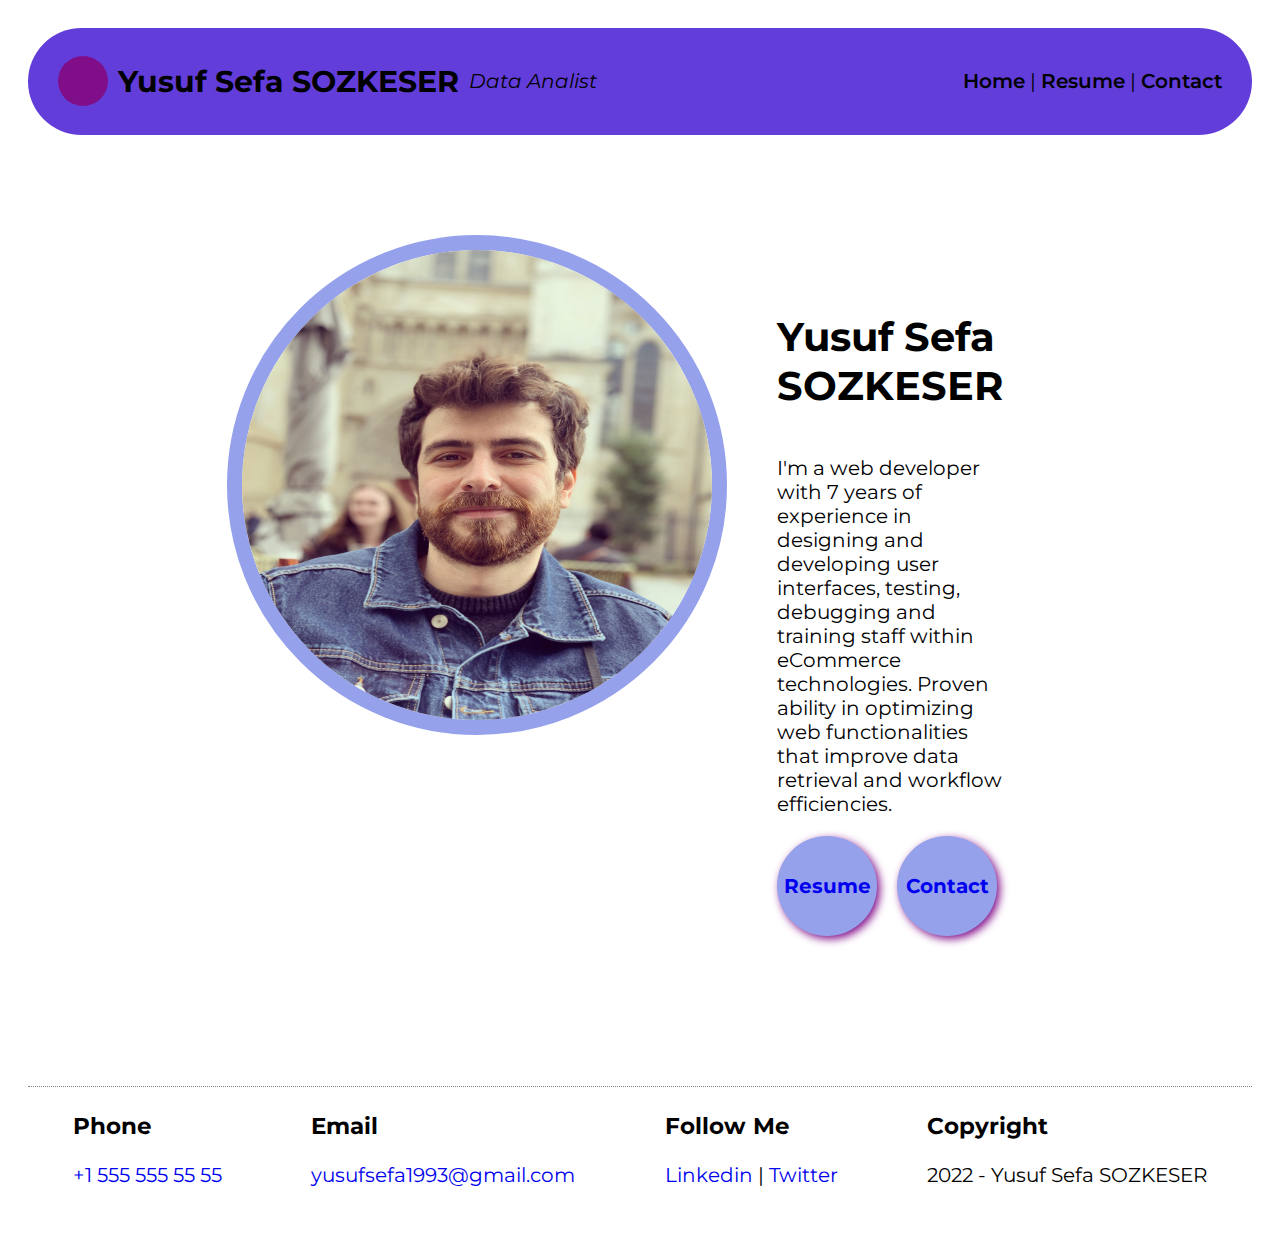
==== index.html @ 6d99f1bb "Version 1" ====
<!DOCTYPE html>
<html lang="en">
  <head>
    <meta charset="UTF-8" />
    <meta http-equiv="X-UA-Compatible" content="IE=edge" />
    <meta name="viewport" content="width=device-width, initial-scale=1.0" />
    <title>Yusuf Sefa SOZKESER - Resume</title>
    <link rel="stylesheet" href="css/style.css" />
  </head>
  <body>

    <!-- PAGE HEADER -->
    <div class="header">
      <div class="title">
        <span></span>
        <h2>Yusuf Sefa SOZKESER</h2>
        <i>Data Analist</i>
      </div>

      <div class="menu">
        <a href="index.html" title="Ana sayfayı aç">Home</a> |
        <a href="resume.html">Resume</a> |
        <a href="contact.html">Contact</a>
      </div>
    </div>
    <!-- PAGE HEADER -->




    <!-- PAGE CONTENT -->
    <div class="content">
      <div class="about">
        <div class="my-photo">
          <img
            src="img/resim.jpg"
            alt="Yusuf Sefa SOZKESER - Kişisel fotoğrafım"
          />
        </div>
        <div class="description">
          <h1>Yusuf Sefa SOZKESER</h1>
          <p>
            I'm a web developer with 7 years of experience in designing and
            developing user interfaces, testing, debugging and training staff
            within eCommerce technologies. Proven ability in optimizing web
            functionalities that improve data retrieval and workflow
            efficiencies.
          </p>
          <div class="toolbar">
            <a href="resume.html">Resume</a><a href="contact.html">Contact</a>
          </div>
        </div>
      </div>
    </div>
    <!-- PAGE CONTENT -->




    <!-- PAGE FOOTER -->
    <div class="footer">
      <div>
        <h3>Phone</h3>
        <p><a href="tel:+15555555555">+1 555 555 55 55</a></p>
      </div>

      <div>
        <h3>Email</h3>
        <p><a href="mailto:yusufsefa1993@gmail.com">yusufsefa1993@gmail.com</a></p>
      </div>

      <div>
        <h3>Follow Me</h3>
        <p>
          <a href="http://linkedin.com/johndoe" target="_blank">Linkedin</a> |
          <a href="http://twitter.com/johndoe" target="_blank">Twitter</a>
        </p>
      </div>

      <div>
        <h3>Copyright</h3>
        <p>2022 - Yusuf Sefa SOZKESER </p>
      </div>
    </div>
    <!-- PAGE FOOTER -->

  </body>
</html>
---- css/style.css ----
@import url("https://fonts.googleapis.com/css2?family=Montserrat:wght@100;200;300;400;500;600;700;800;900&display=swap");

:root {
  --color1: rgb(32, 113, 145);
  --color2: rgb(98, 61, 218);
  --color3: rgb(150, 161, 235);
  --color4: rgb(128, 14, 137);
}

* {
  box-sizing: border-box;
}

body {
  font-family: "Montserrat", sans-serif;
  padding: 20px;
  font-size: 20px;
}

a {
  text-decoration: none;
}

input,
textarea {
  border: 1px solid var(--color1);
  border-radius: 10px;
  padding: 15px;
  width: 100%;
  font-size: 20px;
}

button {
  border: 1px solid var(--color1);
  border-radius: 10px;
  padding: 10px 30px;
  background-color: var(--color2);
  color: white;
  font-size: 25px;
}

.header {
  display: flex;
  justify-content: space-between;
  align-items: center;
  background-color: var(--color2);
  padding: 10px 30px;
  border-radius: 60px;
}

.header .title {
  display: flex;
  align-items: center;
  gap: 10px;
}

.header .menu a {
  font-weight: 600;
  color: black;
}

.content h1 span,
.header span {
  width: 50px;
  height: 50px;
  border-radius: 25px;
  background-color: var(--color4);
}

.content h1 {
  display: flex;
}

.content {
  display: flex;
  flex-direction: column;
  align-items: center;
  padding: 100px;
}

.content .about {
  display: flex;
  justify-content: center;
  width: 70%;
}

.content .about img {
  width: 500px;
  height: 500px;
  border-radius: 250px;
  border: 15px solid var(--color3);
}

.content .description {
  display: flex;
  flex-direction: column;
  justify-content: center;
  padding: 50px;
}

.content .toolbar {
  display: flex;
  gap: 20px;
}

.content .toolbar a {
  background-color: var(--color3);
  width: 100px;
  height: 100px;
  border-radius: 50px;
  display: flex;
  justify-content: center;
  align-items: center;
  font-weight: 700;
  box-shadow: 3px 3px 8px var(--color4);
}

.section {
  width: 60%;
}

.section .card {
  display: flex;
  align-items: center;
  border: 1px solid var(--color3);
  border-radius: 20px;
  padding: 50px;
  margin-bottom: 50px;
  gap: 40px;
  box-shadow: 3px 3px 8px var(--color4);
}

.section .card h2 {
  color: var(--color1);
}

.section .card .left {
  flex: 3;
}

.section .card .right {
  flex: 2;
}

.section .form-row {
  margin-bottom: 20px;
}

.footer {
  display: flex;
  justify-content: space-around;
  border-top: 1px dotted gray;
}
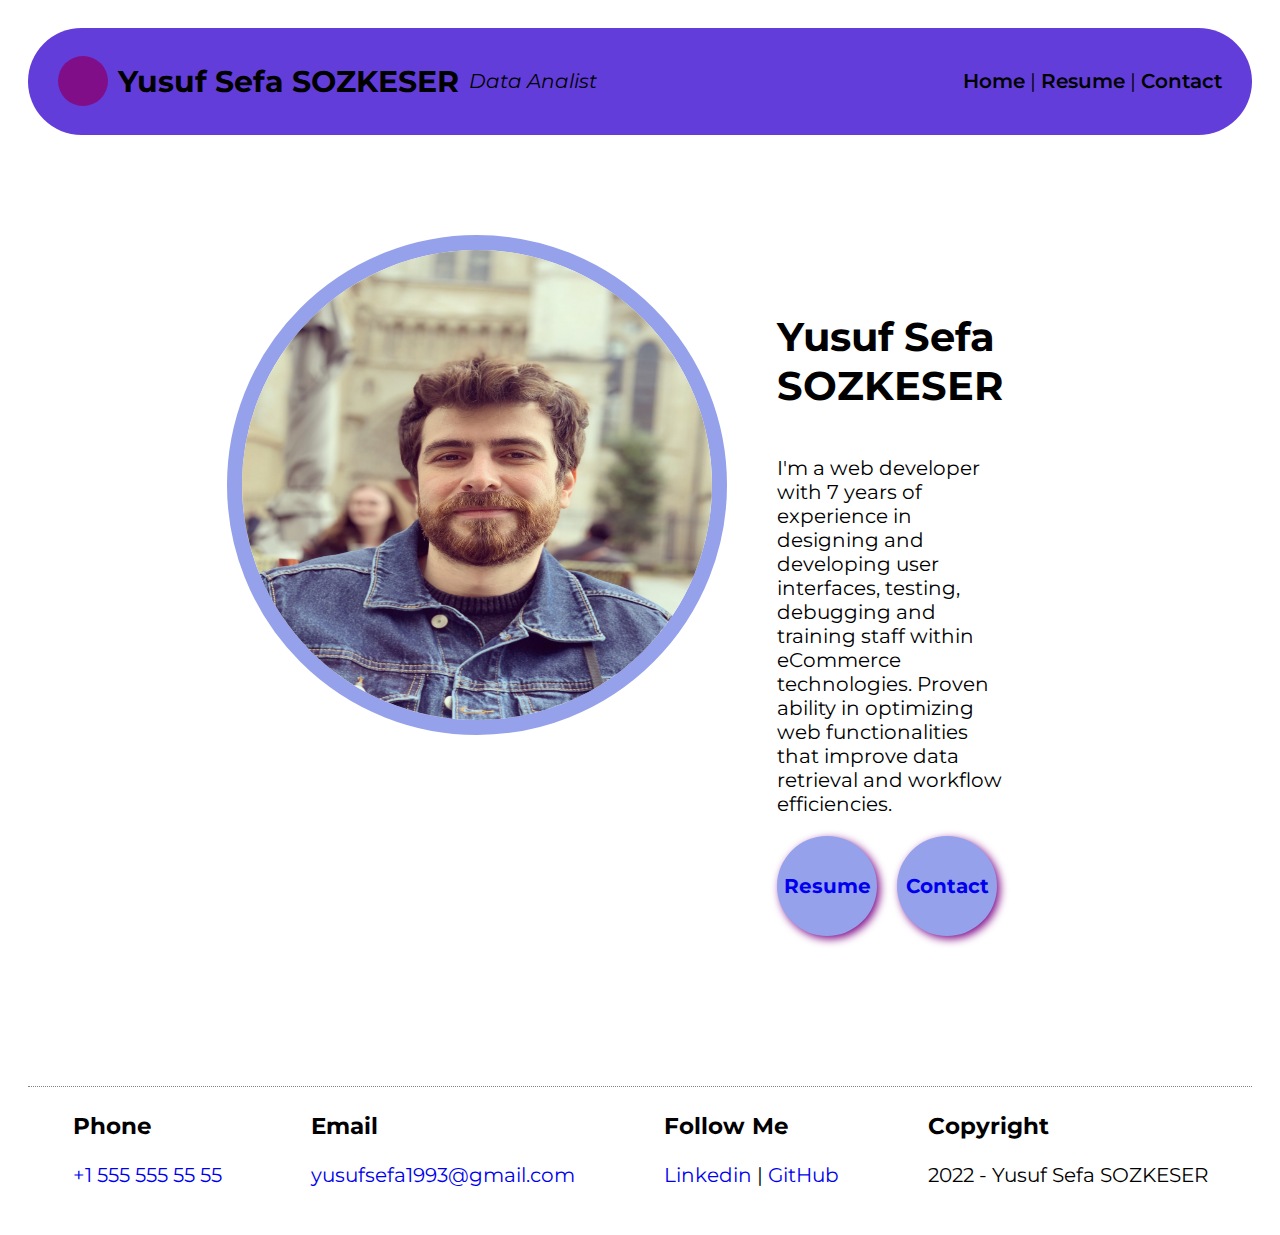
==== commit c92a2b3b: "Upload 1.0" ====
--- a/index.html
+++ b/index.html
@@ -72,8 +72,8 @@
       <div>
         <h3>Follow Me</h3>
         <p>
-          <a href="http://linkedin.com/johndoe" target="_blank">Linkedin</a> |
-          <a href="http://twitter.com/johndoe" target="_blank">Twitter</a>
+          <a href="https://www.linkedin.com/in/yusuf-sefa-s%C3%B6zkeser-a7611325b/" target="_blank">Linkedin</a> |
+          <a href="https://github.com/SefaYusuf" target="_blank">GitHub</a>
         </p>
       </div>
 
